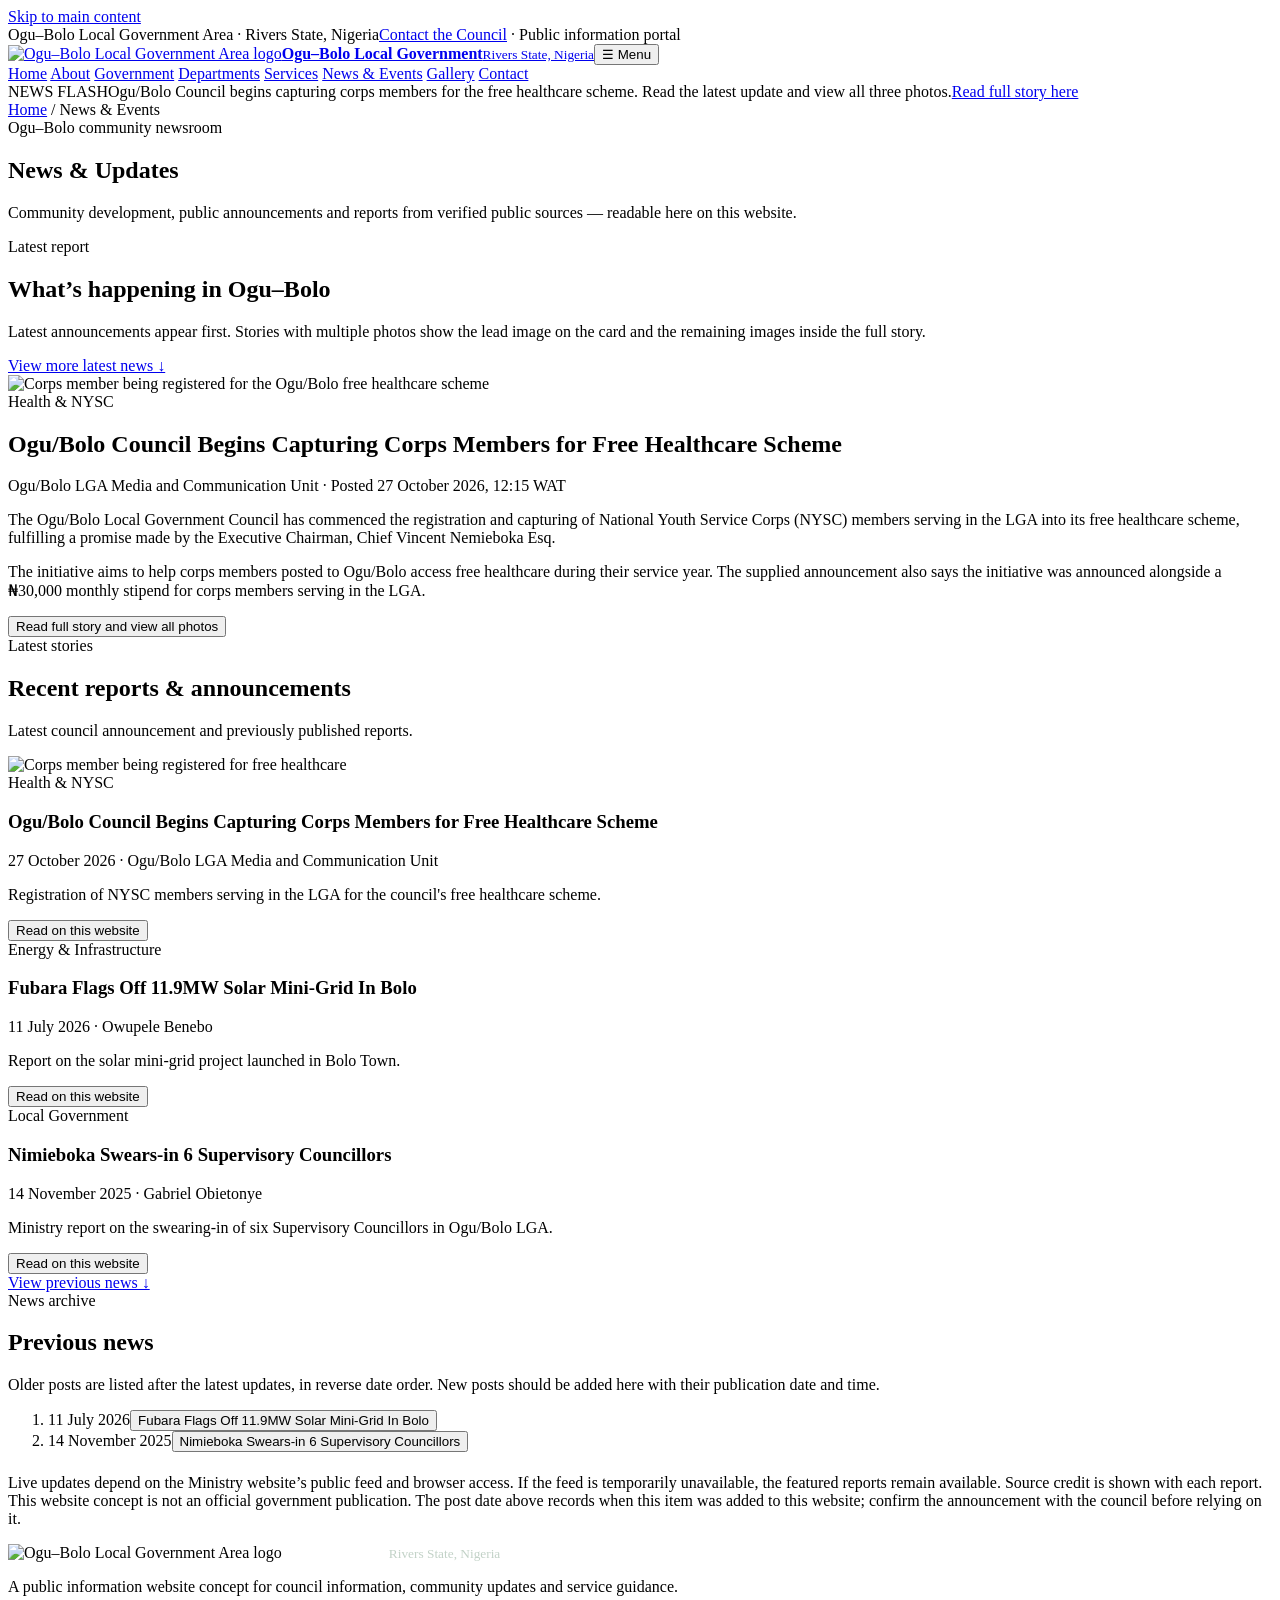
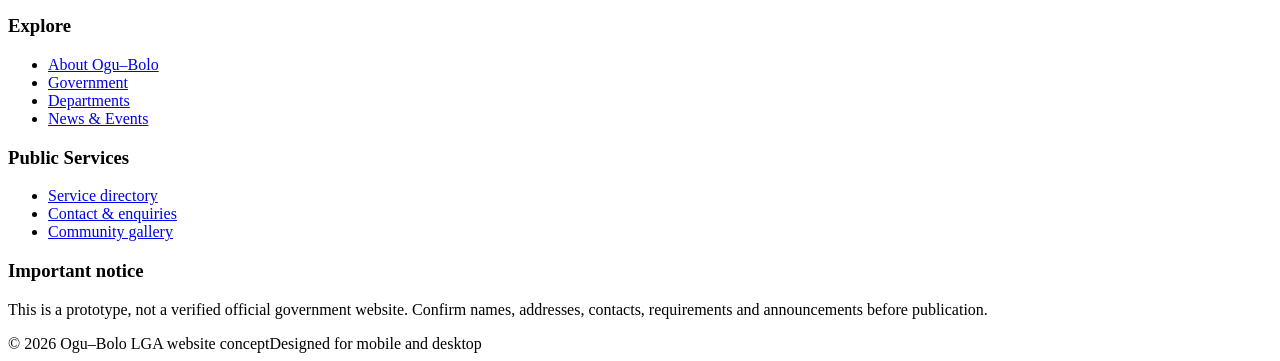
==== news.html @ e674a636 "Add files via upload" ====
<!doctype html>
<html lang="en"><head><meta charset="utf-8"><meta name="viewport" content="width=device-width,initial-scale=1"><meta name="theme-color" content="#0b5d3b"><meta name="description" content="News, notices and community event publishing area for Ogu–Bolo LGA."><title>News & Events | Ogu–Bolo LGA, Rivers State</title><link rel="stylesheet" href="css/style.css"><script src="js/main.js" defer></script></head>
<body><a class="skip" href="#main">Skip to main content</a>
<div class="utility"><div class="container"><span>Ogu–Bolo Local Government Area · Rivers State, Nigeria</span><span><a href="contact.html">Contact the Council</a> · Public information portal</span></div></div>
<header class="site-header"><div class="container nav-wrap"><a class="brand" href="index.html" aria-label="Ogu–Bolo LGA home"><img src="images/ogu-bolo-lga-logo.jpg" alt="Ogu–Bolo Local Government Area logo"><span><strong>Ogu–Bolo Local Government</strong><small>Rivers State, Nigeria</small></span></a><button class="menu-toggle" type="button" aria-expanded="false" aria-controls="primary-nav">☰ Menu</button><nav class="nav" id="primary-nav" aria-label="Main navigation">
      <a href="index.html">Home</a>
      <a href="about.html">About</a>
      <a href="government.html">Government</a>
      <a href="departments.html">Departments</a>
      <a href="services.html">Services</a>
      <a href="news.html" class="active">News & Events</a>
      <a href="gallery.html">Gallery</a>
      <a href="contact.html">Contact</a>
</nav></div></header><div class="news-flash" role="region" aria-label="News flash"><span class="flash-label">NEWS FLASH</span><span class="flash-message">Ogu/Bolo Council begins capturing corps members for the free healthcare scheme. Read the latest update and view all three photos.</span><a href="#read-solar" data-read-article="solar">Read full story here</a></div><main id="main">
<section class="page-hero"><div class="container"><div class="crumb"><a href="index.html">Home</a> / News & Events</div><span class="eyebrow">Ogu–Bolo community newsroom</span><h1>News & Updates</h1><p>Community development, public announcements and reports from verified public sources — readable here on this website.</p></div></section>
<section class="section news-editorial"><div class="container"><div class="news-section-heading"><div class="section-head"><span class="eyebrow">Latest report</span><h2>What’s happening in Ogu–Bolo</h2><p>Latest announcements appear first. Stories with multiple photos show the lead image on the card and the remaining images inside the full story.</p></div><a class="btn green view-more-latest" href="#latest-news">View more latest news ↓</a></div>
<article class="news-feature"><div class="news-feature-art"><img class="news-feature-original-photo" src="images/corps-health-capturing-1.jpg" alt="Corps member being registered for the Ogu/Bolo free healthcare scheme"></div><div class="news-feature-copy"><span class="news-category">Health & NYSC</span><h2>Ogu/Bolo Council Begins Capturing Corps Members for Free Healthcare Scheme</h2><p class="news-byline">Ogu/Bolo LGA Media and Communication Unit · Posted 27 October 2026, 12:15 WAT</p><p>The Ogu/Bolo Local Government Council has commenced the registration and capturing of National Youth Service Corps (NYSC) members serving in the LGA into its free healthcare scheme, fulfilling a promise made by the Executive Chairman, Chief Vincent Nemieboka Esq.</p><p>The initiative aims to help corps members posted to Ogu/Bolo access free healthcare during their service year. The supplied announcement also says the initiative was announced alongside a ₦30,000 monthly stipend for corps members serving in the LGA.</p><button class="btn green" type="button" data-read-article="corps-health">Read full story and view all photos</button></div></article>
<div class="section-head" id="latest-news"><span class="eyebrow">Latest stories</span><h2>Recent reports & announcements</h2><p id="live-news-status" aria-live="polite">Latest council announcement and previously published reports.</p></div><div class="news-story-grid" id="cms-news-list"></div><div class="news-story-grid" id="live-news-list"><article class="news-story"><img class="news-original-photo" src="images/corps-health-capturing-1.jpg" alt="Corps member being registered for free healthcare"><div class="card-body"><span class="news-category">Health & NYSC</span><h3>Ogu/Bolo Council Begins Capturing Corps Members for Free Healthcare Scheme</h3><p class="news-byline">27 October 2026 · Ogu/Bolo LGA Media and Communication Unit</p><p>Registration of NYSC members serving in the LGA for the council's free healthcare scheme.</p><button class="btn green" type="button" data-read-article="corps-health">Read on this website</button></div></article><article class="news-story"><div class="story-top"></div><div class="card-body"><span class="news-category">Energy & Infrastructure</span><h3>Fubara Flags Off 11.9MW Solar Mini-Grid In Bolo</h3><p class="news-byline">11 July 2026 · Owupele Benebo</p><p>Report on the solar mini-grid project launched in Bolo Town.</p><button class="btn green" type="button" data-read-article="solar">Read on this website</button></div></article><article class="news-story"><div class="story-top"></div><div class="card-body"><span class="news-category">Local Government</span><h3>Nimieboka Swears-in 6 Supervisory Councillors</h3><p class="news-byline">14 November 2025 · Gabriel Obietonye</p><p>Ministry report on the swearing-in of six Supervisory Councillors in Ogu/Bolo LGA.</p><button class="btn green" type="button" data-read-article="councillors">Read on this website</button></div></article></div><div class="news-bottom-actions"><a class="btn secondary" href="#previous-news">View previous news ↓</a></div><section class="previous-news" id="previous-news"><div class="section-head"><span class="eyebrow">News archive</span><h2>Previous news</h2><p>Older posts are listed after the latest updates, in reverse date order. New posts should be added here with their publication date and time.</p></div><ol class="previous-news-list"><li><time datetime="2026-07-11">11 July 2026</time><button type="button" data-read-article="solar">Fubara Flags Off 11.9MW Solar Mini-Grid In Bolo</button></li><li><time datetime="2025-11-14">14 November 2025</time><button type="button" data-read-article="councillors">Nimieboka Swears-in 6 Supervisory Councillors</button></li></ol></section><p class="small-note" style="margin-top:22px">Live updates depend on the Ministry website’s public feed and browser access. If the feed is temporarily unavailable, the featured reports remain available. Source credit is shown with each report. This website concept is not an official government publication. The post date above records when this item was added to this website; confirm the announcement with the council before relying on it.</p></div></section></main><footer class="footer"><div class="container"><div class="footer-grid">
<div><div class="brand"><img src="images/ogu-bolo-lga-logo.jpg" alt="Ogu–Bolo Local Government Area logo"><span><strong style="color:white">Ogu–Bolo LGA</strong><small style="color:#c2d2c7">Rivers State, Nigeria</small></span></div><p style="margin-top:16px">A public information website concept for council information, community updates and service guidance.</p></div>
<div><h3>Explore</h3><ul><li><a href="about.html">About Ogu–Bolo</a></li><li><a href="government.html">Government</a></li><li><a href="departments.html">Departments</a></li><li><a href="news.html">News & Events</a></li></ul></div>
<div><h3>Public Services</h3><ul><li><a href="services.html">Service directory</a></li><li><a href="contact.html">Contact & enquiries</a></li><li><a href="gallery.html">Community gallery</a></li></ul></div>
<div><h3>Important notice</h3><p>This is a prototype, not a verified official government website. Confirm names, addresses, contacts, requirements and announcements before publication.</p></div>
</div><div class="footer-bottom"><span>© <span data-year>2026</span> Ogu–Bolo LGA website concept</span><span>Designed for mobile and desktop</span></div></div></footer></body></html>
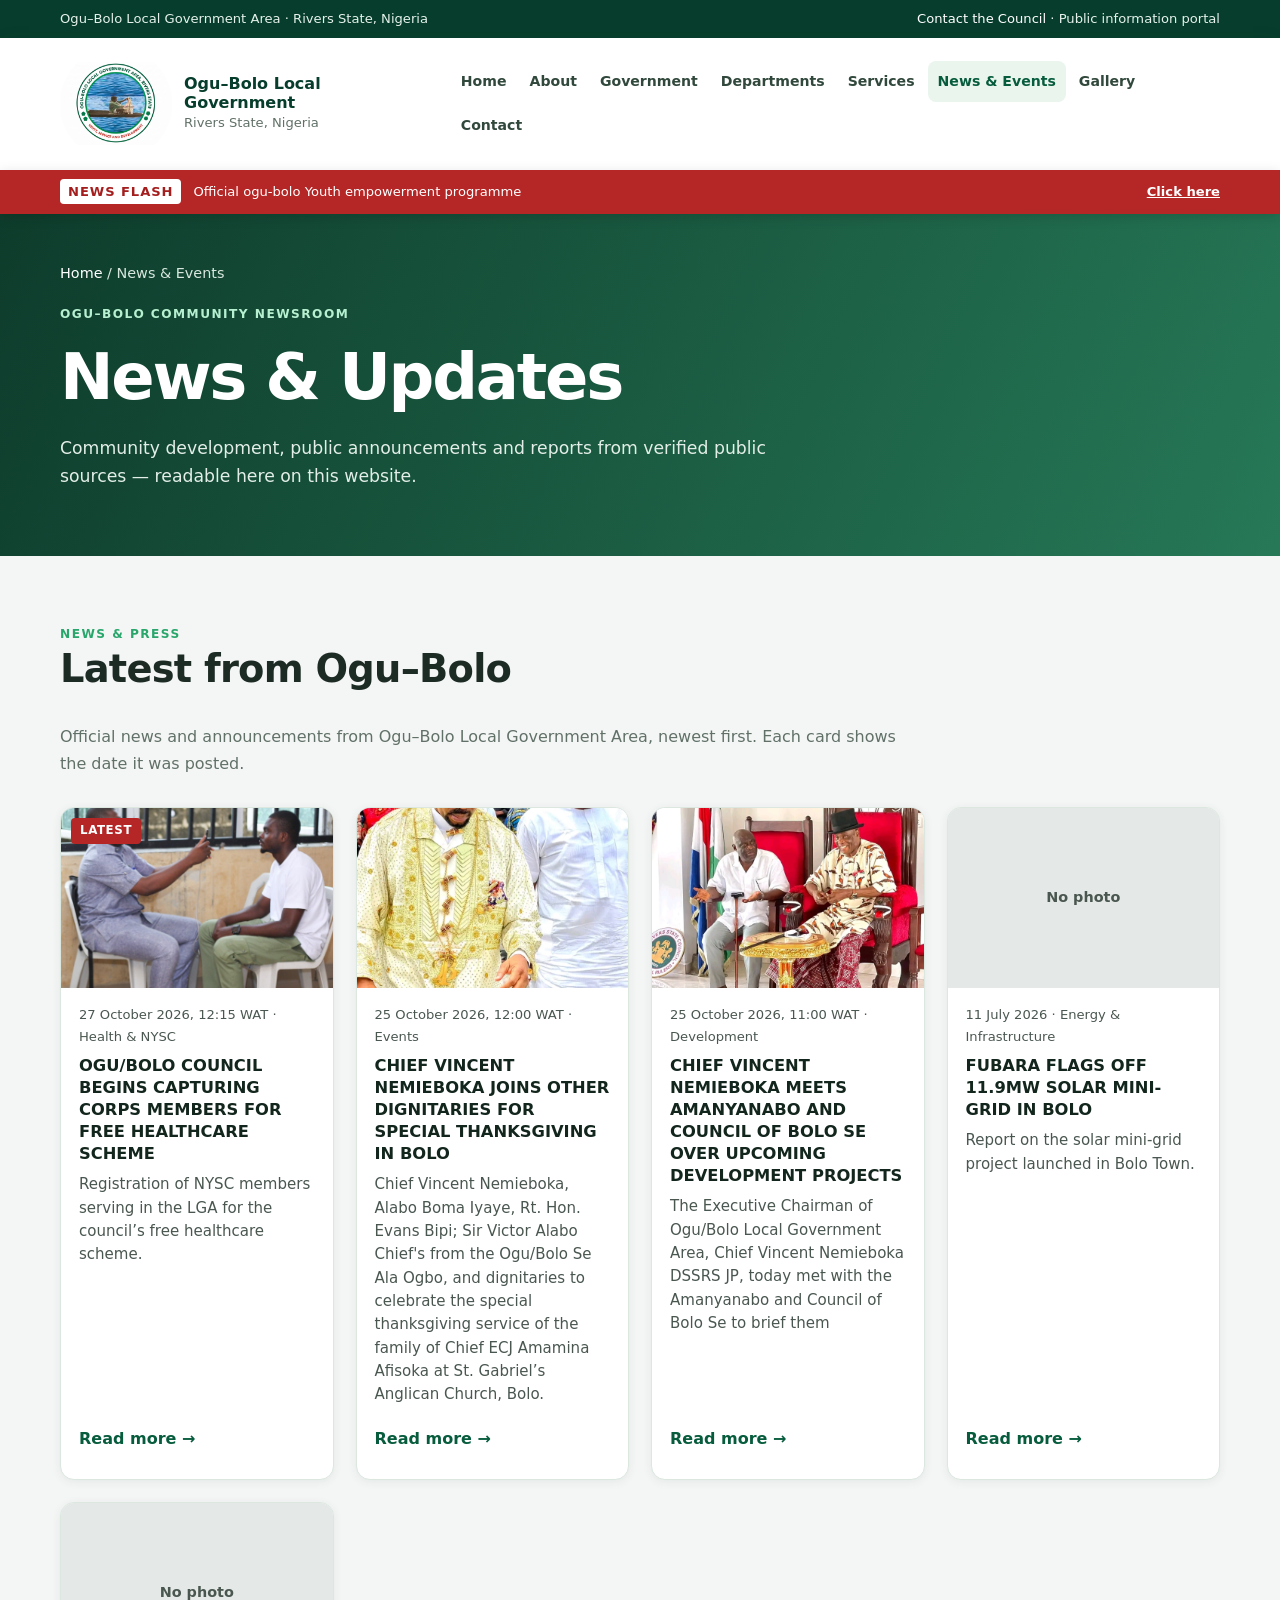
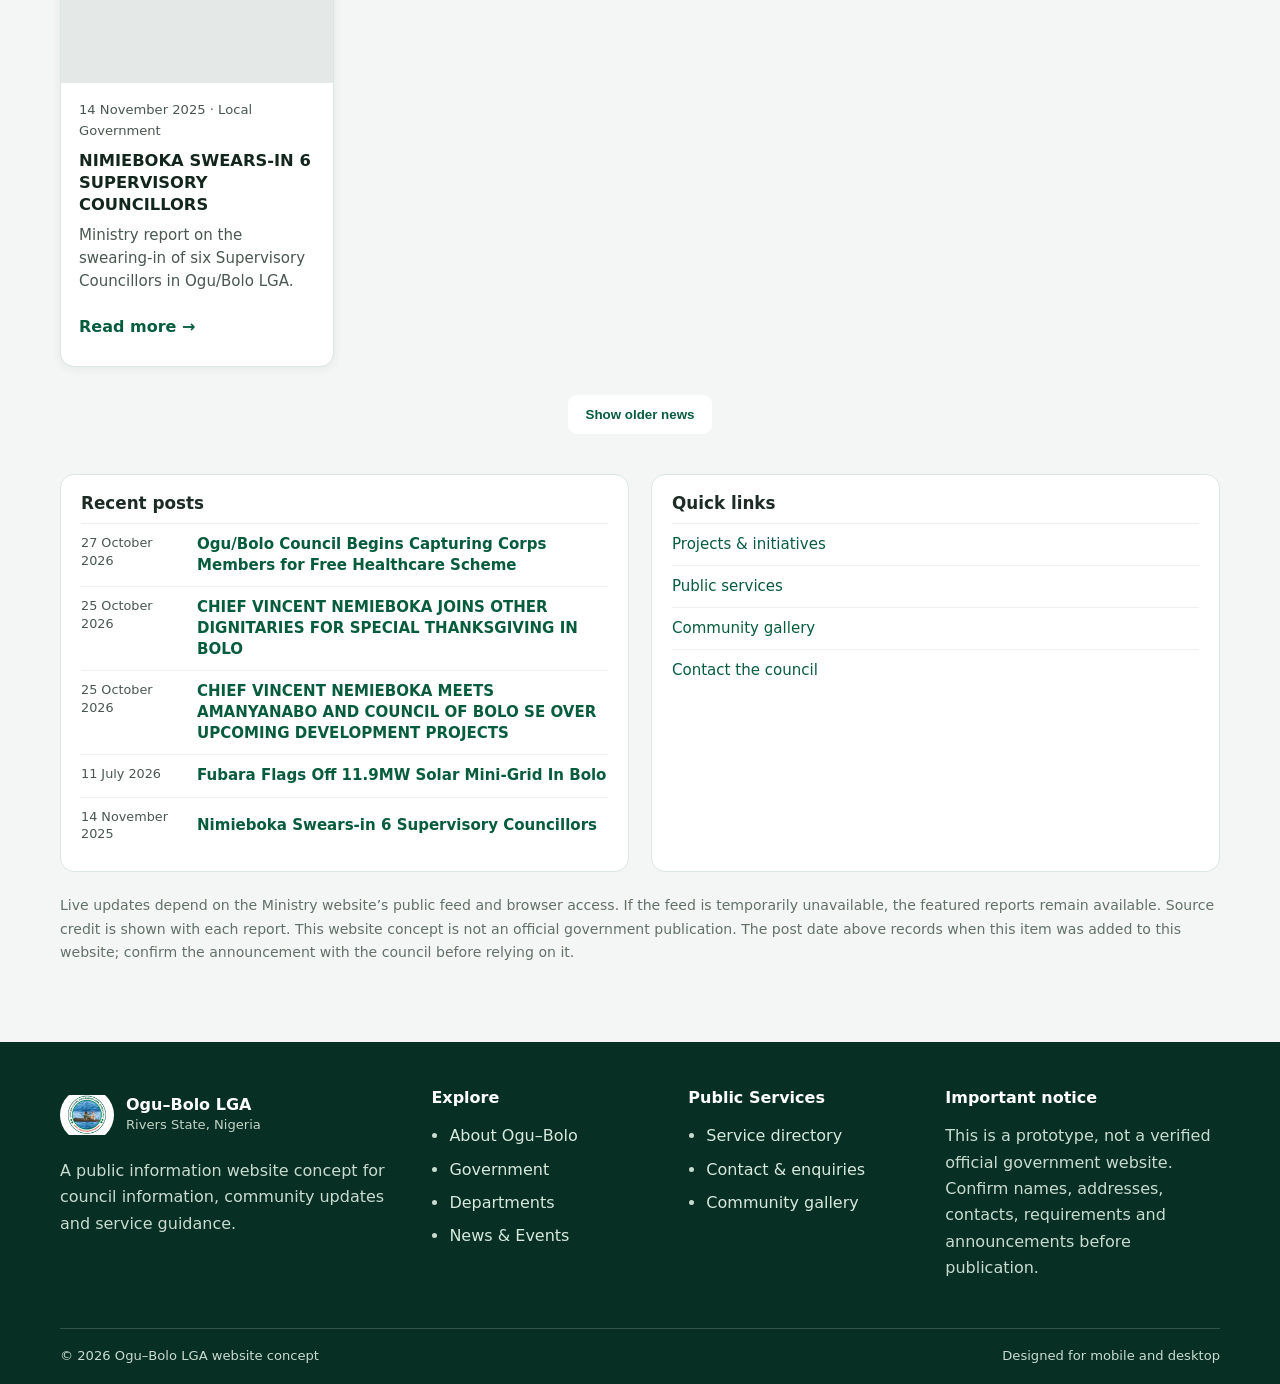
==== commit 3a00afda: "Add files via upload" ====
--- a/news.html
+++ b/news.html
@@ -13,9 +13,12 @@
       <a href="contact.html">Contact</a>
 </nav></div></header><div class="news-flash" role="region" aria-label="News flash"><span class="flash-label">NEWS FLASH</span><span class="flash-message">Ogu/Bolo Council begins capturing corps members for the free healthcare scheme. Read the latest update and view all three photos.</span><a href="#read-solar" data-read-article="solar">Read full story here</a></div><main id="main">
 <section class="page-hero"><div class="container"><div class="crumb"><a href="index.html">Home</a> / News & Events</div><span class="eyebrow">Ogu–Bolo community newsroom</span><h1>News & Updates</h1><p>Community development, public announcements and reports from verified public sources — readable here on this website.</p></div></section>
-<section class="section news-editorial"><div class="container"><div class="news-section-heading"><div class="section-head"><span class="eyebrow">Latest report</span><h2>What’s happening in Ogu–Bolo</h2><p>Latest announcements appear first. Stories with multiple photos show the lead image on the card and the remaining images inside the full story.</p></div><a class="btn green view-more-latest" href="#latest-news">View more latest news ↓</a></div>
-<article class="news-feature"><div class="news-feature-art"><img class="news-feature-original-photo" src="images/corps-health-capturing-1.jpg" alt="Corps member being registered for the Ogu/Bolo free healthcare scheme"></div><div class="news-feature-copy"><span class="news-category">Health & NYSC</span><h2>Ogu/Bolo Council Begins Capturing Corps Members for Free Healthcare Scheme</h2><p class="news-byline">Ogu/Bolo LGA Media and Communication Unit · Posted 27 October 2026, 12:15 WAT</p><p>The Ogu/Bolo Local Government Council has commenced the registration and capturing of National Youth Service Corps (NYSC) members serving in the LGA into its free healthcare scheme, fulfilling a promise made by the Executive Chairman, Chief Vincent Nemieboka Esq.</p><p>The initiative aims to help corps members posted to Ogu/Bolo access free healthcare during their service year. The supplied announcement also says the initiative was announced alongside a ₦30,000 monthly stipend for corps members serving in the LGA.</p><button class="btn green" type="button" data-read-article="corps-health">Read full story and view all photos</button></div></article>
-<div class="section-head" id="latest-news"><span class="eyebrow">Latest stories</span><h2>Recent reports & announcements</h2><p id="live-news-status" aria-live="polite">Latest council announcement and previously published reports.</p></div><div class="news-story-grid" id="cms-news-list"></div><div class="news-story-grid" id="live-news-list"><article class="news-story"><img class="news-original-photo" src="images/corps-health-capturing-1.jpg" alt="Corps member being registered for free healthcare"><div class="card-body"><span class="news-category">Health & NYSC</span><h3>Ogu/Bolo Council Begins Capturing Corps Members for Free Healthcare Scheme</h3><p class="news-byline">27 October 2026 · Ogu/Bolo LGA Media and Communication Unit</p><p>Registration of NYSC members serving in the LGA for the council's free healthcare scheme.</p><button class="btn green" type="button" data-read-article="corps-health">Read on this website</button></div></article><article class="news-story"><div class="story-top"></div><div class="card-body"><span class="news-category">Energy & Infrastructure</span><h3>Fubara Flags Off 11.9MW Solar Mini-Grid In Bolo</h3><p class="news-byline">11 July 2026 · Owupele Benebo</p><p>Report on the solar mini-grid project launched in Bolo Town.</p><button class="btn green" type="button" data-read-article="solar">Read on this website</button></div></article><article class="news-story"><div class="story-top"></div><div class="card-body"><span class="news-category">Local Government</span><h3>Nimieboka Swears-in 6 Supervisory Councillors</h3><p class="news-byline">14 November 2025 · Gabriel Obietonye</p><p>Ministry report on the swearing-in of six Supervisory Councillors in Ogu/Bolo LGA.</p><button class="btn green" type="button" data-read-article="councillors">Read on this website</button></div></article></div><div class="news-bottom-actions"><a class="btn secondary" href="#previous-news">View previous news ↓</a></div><section class="previous-news" id="previous-news"><div class="section-head"><span class="eyebrow">News archive</span><h2>Previous news</h2><p>Older posts are listed after the latest updates, in reverse date order. New posts should be added here with their publication date and time.</p></div><ol class="previous-news-list"><li><time datetime="2026-07-11">11 July 2026</time><button type="button" data-read-article="solar">Fubara Flags Off 11.9MW Solar Mini-Grid In Bolo</button></li><li><time datetime="2025-11-14">14 November 2025</time><button type="button" data-read-article="councillors">Nimieboka Swears-in 6 Supervisory Councillors</button></li></ol></section><p class="small-note" style="margin-top:22px">Live updates depend on the Ministry website’s public feed and browser access. If the feed is temporarily unavailable, the featured reports remain available. Source credit is shown with each report. This website concept is not an official government publication. The post date above records when this item was added to this website; confirm the announcement with the council before relying on it.</p></div></section></main><footer class="footer"><div class="container"><div class="footer-grid">
+<section class="section news-editorial"><div class="container"><div class="section-head"><span class="eyebrow">News &amp; Press</span><h2>Latest from Ogu–Bolo</h2><p>Official news and announcements from Ogu–Bolo Local Government Area, newest first. Each card shows the date it was posted.</p></div>
+<div class="cgrid" id="news-grid"></div>
+<noscript><p>Please turn on JavaScript to read the news stories on this page.</p></noscript>
+<div class="cmore"><button class="btn secondary" type="button" id="news-more" hidden>Show older news</button></div>
+<div class="cboxes" id="news-boxes" hidden><div class="cbox"><h3>Recent posts</h3><ul id="news-recent-list"></ul></div><div class="cbox"><h3>Quick links</h3><ul><li><a href="ward-projects.html">Projects &amp; initiatives</a></li><li><a href="services.html">Public services</a></li><li><a href="gallery.html">Community gallery</a></li><li><a href="contact.html">Contact the council</a></li></ul></div></div>
+<p class="small-note" style="margin-top:22px">Live updates depend on the Ministry website’s public feed and browser access. If the feed is temporarily unavailable, the featured reports remain available. Source credit is shown with each report. This website concept is not an official government publication. The post date above records when this item was added to this website; confirm the announcement with the council before relying on it.</p></div></section></main><footer class="footer"><div class="container"><div class="footer-grid">
 <div><div class="brand"><img src="images/ogu-bolo-lga-logo.jpg" alt="Ogu–Bolo Local Government Area logo"><span><strong style="color:white">Ogu–Bolo LGA</strong><small style="color:#c2d2c7">Rivers State, Nigeria</small></span></div><p style="margin-top:16px">A public information website concept for council information, community updates and service guidance.</p></div>
 <div><h3>Explore</h3><ul><li><a href="about.html">About Ogu–Bolo</a></li><li><a href="government.html">Government</a></li><li><a href="departments.html">Departments</a></li><li><a href="news.html">News & Events</a></li></ul></div>
 <div><h3>Public Services</h3><ul><li><a href="services.html">Service directory</a></li><li><a href="contact.html">Contact & enquiries</a></li><li><a href="gallery.html">Community gallery</a></li></ul></div>
--- a/css/style.css
+++ b/css/style.css
@@ -0,0 +1,123 @@
+*{box-sizing:border-box} :root{--green:#075c3d;--deep:#073d2c;--bright:#14945b;--red:#c73b35;--ink:#1d2b25;--muted:#617168;--pale:#f3f8f5;--line:#dbe7df;--white:#fff;--shadow:0 12px 34px rgba(8,54,36,.09)}html{scroll-behavior:smooth}body{padding-top:42px;margin:0;font-family:system-ui,-apple-system,BlinkMacSystemFont,"Segoe UI",sans-serif;color:var(--ink);line-height:1.65;background:#fff}a{color:var(--green);text-decoration:none}a:hover{text-decoration:underline}.container{width:min(1160px,92%);margin:auto}.utility{background:var(--deep);color:#e5f2eb;font-size:.82rem;padding:8px 0}.utility .container{display:flex;justify-content:space-between;gap:12px;flex-wrap:wrap}.utility a{color:#fff}.site-header{background:#fff;position:sticky;top:0;z-index:10;box-shadow:0 3px 18px #0b4a2d12}.nav-wrap{display:flex;align-items:center;justify-content:space-between;gap:18px;padding:10px 0}.brand{display:flex;align-items:center;gap:12px;color:var(--deep);min-width:0}.brand img{width:96px;height:96px;object-fit:contain;border-radius:50%;flex-shrink:0}.brand strong{display:block;font-size:1rem;line-height:1.2}.brand small{display:block;color:var(--muted);font-size:.82rem}.nav{display:flex;align-items:center;gap:3px;flex-wrap:wrap}.nav a{font-weight:650;font-size:.88rem;padding:9px 10px;border-radius:8px;color:#31483c}.nav a:hover,.nav a.active{background:#eaf5ee;color:var(--green)}.menu-toggle{display:none;border:1px solid var(--line);background:white;padding:9px 12px;border-radius:8px;color:var(--green);font-weight:700}.hero,.page-hero{background:linear-gradient(115deg,rgba(4,52,35,.96),rgba(8,102,64,.88));color:#fff}.hero{padding:90px 0}.hero-inner{max-width:760px}.eyebrow{display:inline-block;text-transform:uppercase;letter-spacing:.12em;font-weight:800;font-size:.76rem;color:#29a66c}.hero .eyebrow,.page-hero .eyebrow{color:#b6f0d0}h1,h2,h3{line-height:1.2;margin-top:0}h1{font-size:clamp(2.2rem,5vw,4rem);letter-spacing:-.035em;margin:12px 0 18px}h2{font-size:clamp(1.6rem,3vw,2.5rem);letter-spacing:-.02em}h3{font-size:1.2rem}.hero p,.page-hero p{font-size:1.08rem;max-width:760px;color:#e2eee7}.actions{display:flex;gap:12px;flex-wrap:wrap;margin-top:26px}.btn{display:inline-block;background:var(--red);color:#fff;padding:12px 18px;border-radius:9px;font-weight:750;border:0}.btn:hover{color:#fff;filter:brightness(.94);text-decoration:none}.btn.secondary{background:#fff;color:var(--green)}.btn.green{background:var(--green)}.small-note{font-size:.88rem;color:var(--muted)}.stats-band{background:var(--pale);border-bottom:1px solid var(--line)}.stats{display:grid;grid-template-columns:repeat(4,1fr);gap:18px;padding:22px 0}.stat strong,.stat span{display:block}.stat strong{color:var(--green);font-size:1.2rem}.stat span{font-size:.88rem;color:var(--muted)}.section{padding:64px 0}.section.alt{background:var(--pale)}.section-head{max-width:760px;margin-bottom:30px}.section-head p,.muted{color:var(--muted)}.grid{display:grid;gap:20px}.grid.four{grid-template-columns:repeat(4,1fr)}.grid.three{grid-template-columns:repeat(3,1fr)}.grid.two{grid-template-columns:repeat(2,1fr)}.card{background:#fff;border:1px solid var(--line);border-radius:16px;overflow:hidden;box-shadow:var(--shadow)}.card-body{padding:24px}.service-card{padding:24px}.service-card p,.card p{color:var(--muted)}.icon-tile{font-size:1.8rem;background:#e9f5ed;width:54px;height:54px;display:grid;place-items:center;border-radius:12px;margin-bottom:16px}.split{display:grid;grid-template-columns:1fr 1fr;align-items:center;gap:42px}.photo{min-height:310px;border-radius:18px;background:linear-gradient(135deg,#d2e9da,#76b99a);box-shadow:var(--shadow)}.check-list{padding-left:20px}.check-list li{margin:8px 0}.page-hero{padding:48px 0}.crumb{font-size:.9rem;margin-bottom:15px;color:#d9e8df}.crumb a{color:#fff}.notice{background:#fff7e8;border:1px solid #f0d5a5;padding:16px 18px;border-radius:10px;color:#614b21}.tag{display:inline-block;font-size:.76rem;font-weight:800;background:#e8f5ed;color:var(--green);padding:5px 9px;border-radius:99px}.gallery-tile{min-height:220px;display:flex;align-items:end;padding:22px;border-radius:15px;color:#fff;background:linear-gradient(0deg,rgba(0,0,0,.68),rgba(0,0,0,.04)),linear-gradient(135deg,#0a6844,#9acbb0);box-shadow:var(--shadow)}.gallery-tile h3{color:#fff}.profile-layout{display:grid;grid-template-columns:280px 1fr;gap:28px;align-items:start}.profile-placeholder{min-height:310px;border-radius:16px;background:linear-gradient(145deg,#e4f1e8,#a9d0b7);display:grid;place-items:center;color:var(--green);font-size:4rem}.profile-copy{background:#fff;border:1px solid var(--line);border-radius:16px;padding:28px;box-shadow:var(--shadow)}.footer{background:#082f23;color:#c9dbd0;padding:46px 0 18px}.footer-grid{display:grid;grid-template-columns:1.5fr 1fr 1fr 1.2fr;gap:28px}.footer h3{color:#fff;font-size:1rem}.footer a{color:#d7e8dd}.footer ul{padding-left:18px}.footer li{margin:7px 0}.footer .brand strong{color:#fff}.footer .brand small{color:#c2d2c7}.footer-bottom{border-top:1px solid #315345;margin-top:30px;padding-top:16px;display:flex;justify-content:space-between;gap:10px;flex-wrap:wrap;font-size:.82rem}.skip{position:absolute;left:-9999px}.skip:focus{left:12px;top:12px;background:#fff;padding:12px;z-index:99}@media(max-width:960px){.menu-toggle{display:block}.nav-wrap{flex-wrap:wrap}.nav{display:none;width:100%;flex-direction:column;align-items:stretch;padding:8px 0}.nav.open{display:flex}.nav a{padding:12px}.grid.four{grid-template-columns:repeat(2,1fr)}.footer-grid{grid-template-columns:repeat(2,1fr)}}@media(max-width:640px){body{padding-top:58px}.news-flash{min-height:58px;gap:7px;padding:6px 4%;font-size:.72rem;flex-wrap:wrap}.flash-message{min-width:45%;}.news-flash a{font-size:.72rem}.brand img{width:76px;height:76px}.brand strong{font-size:.9rem}.hero{padding:62px 0}.section{padding:44px 0}.grid.three,.grid.two,.grid.four,.split,.profile-layout{grid-template-columns:1fr}.stats{grid-template-columns:repeat(2,1fr)}.profile-placeholder{min-height:220px}.footer-grid{grid-template-columns:1fr}.utility .container{display:block}.utility .container span{display:block}.page-hero{padding:36px 0}}
+
+/* Fixed news flash: remains visible while the visitor scrolls */
+body{padding-top:42px}.news-flash{position:fixed;top:0;left:0;right:0;z-index:1000;min-height:42px;display:flex;align-items:center;gap:12px;padding:7px max(4%,calc((100% - 1160px)/2));background:#b52626;color:#fff;box-shadow:0 3px 12px #0002;font-size:.82rem;line-height:1.3}.flash-label{font-weight:900;letter-spacing:.07em;white-space:nowrap;background:#fff;color:#a41e1e;padding:4px 8px;border-radius:4px}.flash-message{flex:1}.news-flash a{color:#fff;text-decoration:underline;font-weight:750;white-space:nowrap}.site-header{top:0}.gallery-photo{position:absolute;inset:0;width:100%;height:100%;object-fit:cover;border-radius:15px;z-index:0}.gallery-tile{position:relative;overflow:hidden;background:#075c3d}.gallery-tile>div{position:relative;z-index:1;width:100%;padding-top:80px}.gallery-tile:has(.gallery-photo)::before{content:"";position:absolute;inset:0;background:linear-gradient(0deg,rgba(0,0,0,.78),rgba(0,0,0,.02) 90%);z-index:1}.profile-photo-link{display:block;border-radius:16px;overflow:hidden;background:#eaf3ed;text-align:center;border:1px solid var(--line)}.profile-photo-link img{display:block;width:100%;height:310px;object-fit:cover}.profile-photo-link span{display:block;padding:10px;font-size:.85rem;font-weight:700}@media(max-width:640px){body{padding-top:66px}.news-flash{min-height:66px;gap:7px;padding:7px 3%;font-size:.72rem}.flash-label{font-size:.68rem}.news-flash a{max-width:76px;white-space:normal}.site-header{top:66px}}
+
+/* October 2026 home-page refresh: news flash sits directly beneath the header and sticks while scrolling. */
+body{padding-top:0}
+.news-flash{position:sticky;top:0;left:auto;right:auto;z-index:20;min-height:44px}
+.site-header{position:relative;top:auto;z-index:10}
+.brand img{width:112px;height:112px}
+.home-hero{background:linear-gradient(110deg,rgba(4,43,31,.95),rgba(8,102,64,.77)),url('https://images.unsplash.com/photo-1516937941344-00b4e0337589?auto=format&fit=crop&w=1800&q=80') center/cover}
+.news-cards{align-items:stretch}
+.news-card{display:flex;flex-direction:column}
+.news-card .card-body{flex:1}
+.news-meta{font-size:.8rem;color:var(--muted);font-weight:700;margin:0 0 10px}
+.news-image{height:190px;position:relative;background-size:cover;background-position:center}
+.news-image .tag{position:absolute;left:16px;top:16px;background:#fff}
+.news-image-solar{background-image:linear-gradient(0deg,rgba(0,0,0,.2),rgba(0,0,0,.03)),url('https://images.unsplash.com/photo-1509391366360-2e959784a276?auto=format&fit=crop&w=900&q=80')}
+.news-image-council{background-image:linear-gradient(0deg,rgba(0,0,0,.2),rgba(0,0,0,.03)),url('https://images.unsplash.com/photo-1521737711867-e3b97375f902?auto=format&fit=crop&w=900&q=80')}
+.news-image-community{background-image:linear-gradient(0deg,rgba(0,0,0,.2),rgba(0,0,0,.03)),url('https://images.unsplash.com/photo-1500530855697-b586d89ba3ee?auto=format&fit=crop&w=900&q=80')}
+@media(max-width:640px){.brand img{width:80px;height:80px}.news-image{height:170px}.news-flash{position:sticky;top:0;min-height:58px}}
+
+/* In-site article reader */
+.article-reader{display:none;position:fixed;inset:0;z-index:1000;background:rgba(4,24,15,.78);padding:18px;overflow:auto;align-items:flex-start;justify-content:center}.article-reader.open{display:flex}.reader-panel{background:#fff;color:var(--ink);width:min(860px,100%);margin:24px auto;padding:clamp(20px,4vw,42px);border-radius:18px;box-shadow:0 20px 70px #0005;position:relative}.reader-close{position:sticky;top:0;float:right;border:0;border-radius:8px;background:var(--green);color:white;padding:10px 14px;font-weight:750;cursor:pointer}.reader-source{color:var(--green);font-weight:800;text-transform:uppercase;font-size:.78rem;letter-spacing:.08em;margin-top:25px}.reader-meta{color:var(--muted);font-size:.9rem;border-bottom:1px solid var(--line);padding-bottom:15px}.reader-content{font-size:1.02rem;line-height:1.8}.reader-content p{margin:0 0 1.1em}.reader-footnote{border-top:1px solid var(--line);padding-top:12px;color:var(--muted);font-size:.85rem}.live-summary{color:var(--muted);margin:10px 0 18px}.live-summary img{max-width:100%;height:auto}.live-summary p{margin:.4em 0}.news-flash{z-index:20}.news-flash a{white-space:nowrap}
+@media(max-width:600px){.article-reader{padding:8px}.reader-panel{padding:18px;border-radius:12px;margin:6px auto}.reader-close{position:relative}.reader-source{clear:both;padding-top:12px}}
+
+/* Ministry-inspired editorial news layout */
+.news-editorial{background:#f4f6f5}.news-editorial .section-head{max-width:850px}.news-feature{display:grid;grid-template-columns:minmax(0,1.1fr) minmax(280px,.9fr);gap:0;background:#fff;border:1px solid var(--line);border-radius:14px;overflow:hidden;box-shadow:0 8px 26px #0b5d3b0d;margin:24px 0 34px}.news-feature-art{min-height:310px;background:linear-gradient(135deg,#0b5d3b,#143d30);display:flex;align-items:center;justify-content:center;padding:35px;color:white;text-align:center}.news-feature-art .solar-mark{font-size:clamp(3rem,7vw,5.5rem);line-height:1}.news-feature-art p{margin:14px 0 0;color:#e3f4e9;font-weight:700}.news-feature-copy{padding:clamp(22px,4vw,38px);align-self:center}.news-category{display:inline-block;color:#0b5d3b;background:#e6f3eb;padding:5px 9px;border-radius:3px;font-size:.76rem;font-weight:800;text-transform:uppercase;letter-spacing:.06em}.news-byline{font-size:.87rem;color:var(--muted);margin:12px 0}.news-feature-copy h2{font-size:clamp(1.55rem,3vw,2.25rem);line-height:1.2;margin:13px 0}.news-feature-copy p{line-height:1.75}.news-story-grid{display:grid;grid-template-columns:repeat(3,minmax(0,1fr));gap:20px}.news-story{background:white;border:1px solid var(--line);border-radius:10px;overflow:hidden;display:flex;flex-direction:column}.news-story .story-top{height:8px;background:#0b5d3b}.news-story .card-body{padding:22px;display:flex;flex:1;flex-direction:column;align-items:flex-start}.news-story h3{font-size:1.12rem;line-height:1.35;margin:12px 0}.news-story p{line-height:1.65}.news-story .btn,.news-feature .btn{margin-top:auto}.live-summary{font-size:.94rem}.article-reader .reader-panel{border-radius:4px;max-width:820px}.article-reader #reader-title{font-size:clamp(1.7rem,4vw,2.5rem);line-height:1.2;margin:12px 0}.article-reader .reader-content{font-size:1.05rem;line-height:1.9}.article-reader .reader-content p:first-child{font-size:1.1rem}.article-reader .reader-content img{max-width:100%;height:auto}.article-reader .reader-content figure{margin:1.3rem 0}.article-reader .reader-content figcaption{font-size:.85rem;color:var(--muted)}
+@media(max-width:800px){.news-feature{grid-template-columns:1fr}.news-feature-art{min-height:220px}.news-story-grid{grid-template-columns:repeat(2,minmax(0,1fr))}}
+@media(max-width:560px){.news-story-grid{grid-template-columns:1fr}.news-feature-art{min-height:190px}}
+
+/* Preserve source-uploaded news photography without cropping or replacing it. */
+.news-original-photo{display:block;width:100%;height:auto;max-height:420px;object-fit:contain;background:#eef1ef;border-bottom:1px solid var(--line)}
+.news-feature-art:has(.news-feature-original-photo){padding:0;min-height:0;background:#f3f5f4;display:block}
+.news-feature-original-photo{display:block;width:100%;height:auto;max-height:560px;object-fit:contain;margin:0}
+.article-reader .reader-feature-photo{display:block;width:100%;height:auto;max-height:none;object-fit:contain;margin:0 0 1.25rem}
+.article-reader .reader-content img{width:auto;max-width:100%;height:auto;object-fit:contain}
+.article-reader .reader-content figure img{display:block;width:auto;max-width:100%;height:auto;object-fit:contain}
+
+
+/* Student bursary prototype form */
+.form-shell{max-width:900px;margin:28px auto 0;background:#fff;border:1px solid var(--line);border-radius:18px;padding:clamp(18px,4vw,36px);box-shadow:var(--shadow)}
+.bursary-form label{display:flex;flex-direction:column;gap:7px;font-weight:700;color:var(--deep);font-size:.94rem}
+.form-grid{display:grid;grid-template-columns:repeat(2,minmax(0,1fr));gap:18px;margin-bottom:22px}
+.bursary-form input,.bursary-form select{width:100%;min-width:0;padding:12px 13px;border:1px solid #cbd9d0;border-radius:8px;font:inherit;color:var(--ink);background:#fff}
+.bursary-form input:focus,.bursary-form select:focus{outline:3px solid #b9e7cc;border-color:var(--green)}
+.bursary-form .consent{display:flex;flex-direction:row;align-items:flex-start;gap:10px;font-weight:500;margin:12px 0 22px}
+.bursary-form .consent input{width:auto;margin-top:6px}
+@media(max-width:640px){.form-grid{grid-template-columns:1fr}.form-shell{padding:18px}}
+
+
+/* News feed image consistency: equal image frame, original image preserved without cropping. */
+.news-story .news-original-photo,.news-story .story-top{width:100%;aspect-ratio:16/9;height:auto;max-height:none;min-height:0;object-fit:contain;display:block;background:#edf1ee;border-bottom:1px solid var(--line)}
+.news-story .news-original-photo{padding:0}
+.news-feature-art:has(.news-feature-original-photo){aspect-ratio:16/9;min-height:0;max-height:560px;overflow:hidden}
+.news-feature-original-photo{width:100%;height:100%;max-height:none;aspect-ratio:16/9;object-fit:contain;background:#edf1ee}
+.news-more-wrap{display:flex;justify-content:center;align-items:center;gap:12px;flex-wrap:wrap;margin:28px auto 10px;text-align:center}
+.news-more-wrap p{width:100%;margin:0;color:var(--muted)}
+.news-more-wrap button:disabled{opacity:.55;cursor:wait}
+.footer .brand img{width:54px;height:54px;max-width:54px;object-fit:contain;border-radius:50%;flex-shrink:0}
+@media(max-width:560px){.news-feature-art:has(.news-feature-original-photo){aspect-ratio:4/3}.news-feature-original-photo{aspect-ratio:4/3}.news-story .news-original-photo,.news-story .story-top{aspect-ratio:16/9}}
+
+/* Live news summaries: show no more than three lines */
+.live-summary{display:-webkit-box;-webkit-box-orient:vertical;-webkit-line-clamp:3;line-clamp:3;overflow:hidden;max-height:5.1em;line-height:1.7em;margin:10px 0 16px}
+.live-summary p{margin:0;display:inline}
+.live-summary img,.live-summary figure{display:none}
+.form-actions{display:flex;gap:12px;flex-wrap:wrap;margin-top:18px}
+.form-help{font-size:.88rem;color:var(--muted)}
+.upload-label{display:block;border:1px dashed #9ab8a5;border-radius:10px;padding:14px;background:#f8fbf9}
+.registration-panel{border:1px solid var(--line);border-radius:14px;padding:22px;margin:24px 0;background:#f7fbf8}
+.captcha-box{border:1px solid var(--line);padding:14px;border-radius:10px;margin:18px 0;background:#f8fbf9}
+
+/* Bursary account flow prototype */
+.home-logo-display{width:clamp(130px,22vw,220px);height:clamp(130px,22vw,220px);object-fit:contain;background:#fff;border-radius:50%;padding:10px;margin:0 0 24px;box-shadow:0 12px 36px #001b1180}.auth-shell{max-width:680px;margin:0 auto;background:#fff;border:1px solid var(--line);border-radius:18px;padding:clamp(20px,4vw,38px);box-shadow:var(--shadow)}.auth-shell h2{color:var(--green)}.auth-shell label{display:block;font-weight:700;margin:14px 0}.auth-shell input,.bursary-form input,.bursary-form select,.bursary-form textarea{display:block;width:100%;padding:12px;border:1px solid #cbd9d0;border-radius:8px;margin-top:6px;font:inherit;background:#fff}.auth-links{display:flex;gap:14px;flex-wrap:wrap;margin-top:18px}.profile-upload{text-align:center;margin:0 auto 24px}.profile-preview{width:112px;height:112px;border-radius:50%;object-fit:cover;border:3px solid var(--line);background:#f1f6f2;margin:0 auto 10px}.form-help{display:block;font-size:.86rem;color:var(--muted);font-weight:400}.form-status{margin-top:12px;color:var(--green);font-weight:650}.auth-shell [hidden]{display:none!important}
+
+/* Student passport photograph placeholder and preview */
+.profile-upload{display:flex;flex-direction:column;align-items:flex-start;gap:10px;margin:18px 0 24px;padding:18px;border:1px solid var(--line);border-radius:14px;background:#f8fbf9}
+.profile-preview{width:132px;height:132px;border-radius:50%;border:2px dashed #7d9b8a;background:#edf3ef;display:flex;align-items:center;justify-content:center;overflow:hidden;color:#315b45;text-align:center;font-weight:700;font-size:.85rem;padding:12px;object-fit:cover}
+.profile-preview img{width:100%;height:100%;object-fit:cover;border-radius:50%}
+
+/* Student account password strength and personalized welcome */
+.password-strength{display:block;font-size:.88rem;font-weight:800;margin-top:8px;color:var(--green)}.strength-track{display:block;height:7px;background:#e5ebe7;border-radius:99px;overflow:hidden;margin-top:7px}.strength-track span{display:block;height:100%;width:0;transition:width .2s ease,background .2s ease}.strength-weak{background:#b52626}.strength-fair{background:#e0a12b}.strength-good{background:#6c9d3e}.strength-strong{background:#0b7a49}.personal-welcome{background:linear-gradient(135deg,#e9f5ed,#f7fbf8);border:1px solid #c9e2d2;border-left:5px solid var(--green);border-radius:14px;padding:22px 24px;margin:0 0 26px}.personal-welcome h2{margin:0 0 8px;color:var(--green)}.personal-welcome p{margin:0;color:#345346;line-height:1.65}
+
+/* News publishing layout */
+.news-section-heading{display:flex;align-items:flex-start;justify-content:space-between;gap:18px;flex-wrap:wrap}.news-section-heading .section-head{flex:1;min-width:240px}.view-more-latest{white-space:nowrap;margin-top:8px}.news-card-photo{display:block;width:100%;height:220px;object-fit:cover}.news-bottom-actions{display:flex;justify-content:center;margin:26px 0 36px}.previous-news{background:#fff;border:1px solid var(--line);border-radius:12px;padding:clamp(18px,3vw,30px);margin-top:20px}.previous-news-list{list-style:none;margin:0;padding:0}.previous-news-list li{display:flex;gap:18px;align-items:center;padding:15px 0;border-bottom:1px solid var(--line);flex-wrap:wrap}.previous-news-list li:last-child{border-bottom:0}.previous-news-list time{color:var(--muted);font-size:.9rem;min-width:130px}.previous-news-list button{background:none;border:0;color:var(--green,#0b5d3b);font:inherit;font-weight:700;text-align:left;text-decoration:underline;cursor:pointer}.news-story .news-original-photo{display:block;width:100%;aspect-ratio:16/9;object-fit:cover}.reader-content figure img{display:block;width:100%;height:auto;border-radius:8px}.reader-content figure figcaption{font-size:.85rem;color:var(--muted);margin-top:6px}@media(max-width:560px){.view-more-latest{margin:0 0 12px}.news-card-photo{height:200px}.previous-news-list time{width:100%}}
+
+/* Ogu/Bolo leadership spotlight: card-based directory adapted to the council site */
+.leadership-spotlight{background:#f7faf8}.spotlight-lead-grid{display:grid;grid-template-columns:repeat(2,minmax(0,1fr));gap:22px;margin:26px 0 34px}.spotlight-ward-grid{display:grid;grid-template-columns:repeat(3,minmax(0,1fr));gap:18px}.spotlight-card{height:100%;overflow:hidden;background:#fff;border:1px solid var(--line);border-radius:16px;box-shadow:0 8px 24px rgba(14,49,31,.06)}.spotlight-primary{display:flex;align-items:center;gap:20px;padding:22px}.spotlight-avatar{flex:0 0 112px;width:112px;height:112px;border-radius:12px;overflow:hidden;background:#e7efe9}.spotlight-avatar img{width:100%;height:100%;object-fit:cover}.spotlight-placeholder{display:flex;align-items:center;justify-content:center;color:#0b5d3b;font-weight:800;font-size:1.65rem;background:linear-gradient(135deg,#e4eee7,#f5f8f5);border:1px solid #d6e3da}.spotlight-card-copy{padding:18px}.spotlight-primary .spotlight-card-copy{padding:0}.spotlight-role{display:inline-block;color:#0b5d3b;font-size:.78rem;font-weight:800;letter-spacing:.07em;text-transform:uppercase}.spotlight-card h3{margin:7px 0;font-size:1.05rem;line-height:1.35}.spotlight-card p{margin:6px 0;color:var(--muted);font-size:.92rem}.spotlight-link{display:inline-block;margin-top:10px;color:#0b5d3b;font-weight:750;text-decoration:none}.spotlight-ward-heading{display:flex;align-items:baseline;justify-content:space-between;gap:16px;margin:0 0 16px}.spotlight-ward-heading h3{margin:0}.spotlight-ward-heading p{margin:0;color:var(--muted)}.ward-spotlight-card .spotlight-avatar{width:100%;height:125px;border-radius:0;display:flex;align-items:center;justify-content:center}.spotlight-note{margin-top:20px}@media(max-width:760px){.spotlight-lead-grid{grid-template-columns:1fr}.spotlight-ward-grid{grid-template-columns:repeat(2,minmax(0,1fr))}.spotlight-primary{align-items:flex-start;gap:14px;padding:16px}.spotlight-primary .spotlight-avatar{flex-basis:88px;width:88px;height:100px}.spotlight-card-copy{padding:14px}}@media(max-width:430px){.spotlight-ward-grid{grid-template-columns:1fr}.spotlight-ward-heading{display:block}}
+
+/* Swiper-based Ogu/Bolo Legislative Spotlight */
+.ogu-bolo-leaders{position:relative;padding:8px 48px 44px;overflow:hidden}.ogu-bolo-leaders .swiper-slide{height:auto;display:flex}.swiper-leader-card{width:100%;display:flex;flex-direction:column}.swiper-leader-photo{height:235px;overflow:hidden;background:#e7efe9}.swiper-leader-photo img{display:block;width:100%;height:100%;object-fit:cover;object-position:center 25%}.leader-placeholder{height:100%;width:100%;display:flex;align-items:center;justify-content:center;background:linear-gradient(135deg,#e4eee7,#f5f8f5);color:#0b5d3b;font-size:2.5rem;font-weight:800}.swiper-leader-card .spotlight-card-copy{padding:18px}.ogu-bolo-leaders .swiper-button-prev,.ogu-bolo-leaders .swiper-button-next{color:#0b5d3b}.ogu-bolo-leaders .swiper-pagination-bullet-active{background:#0b5d3b}.ogu-bolo-leaders .swiper-pagination{bottom:8px}@media(max-width:767px){.ogu-bolo-leaders{padding:8px 34px 42px}.swiper-leader-photo{height:260px}.ogu-bolo-leaders .swiper-button-prev,.ogu-bolo-leaders .swiper-button-next{transform:scale(.78)}}
+
+/* News article view inspired by the Rivers State Ministry of Information article layout. */
+.article-page-layout{max-width:900px!important;padding:clamp(20px,4vw,46px)!important;border-radius:5px!important}.article-page-layout #reader-title{font-size:clamp(1.8rem,4vw,2.65rem);font-weight:750;color:#202923;margin:12px 0 16px}.article-page-layout .reader-source{display:block;margin-top:20px;color:#0b5d3b}.article-page-layout .reader-meta{font-size:.92rem;color:#6a746e;border-bottom:1px solid #e0e5e1;padding-bottom:18px;margin-bottom:22px}.article-page-layout .reader-content{font-size:1.04rem;line-height:1.85;color:#28332d}.article-page-layout .reader-content p{margin:0 0 1.15rem}.article-page-layout .reader-feature-photo,.article-page-layout .article-lead-image img{display:block;width:100%;height:auto;max-height:none;object-fit:contain;margin:0 0 24px}.article-page-layout .article-lead-image{margin:0 0 24px}.article-page-layout .article-inline-media figure{margin:22px 0}.article-page-layout .article-inline-media img{display:block;width:100%;height:auto}.article-page-layout figcaption{font-size:.88rem;color:#69756e;margin-top:8px}.article-original-link{margin-top:12px;font-weight:700}.article-original-link a{color:#075c3d;text-decoration:underline}
+
+
+/* News and Projects card grids (Rivers State style) */
+.cgrid{display:grid;grid-template-columns:repeat(auto-fill,minmax(270px,1fr));gap:22px;margin-top:8px}
+.ccard{background:#fff;border:1px solid var(--line);border-radius:14px;overflow:hidden;box-shadow:0 2px 10px rgba(8,54,36,.07);display:flex;flex-direction:column}
+.cphoto{height:180px;background:#cfe0d6;color:var(--green);display:flex;align-items:center;justify-content:center;font-size:.9rem;font-weight:600;position:relative;overflow:hidden}
+.cphoto img{width:100%;height:100%;object-fit:cover;display:block}
+.cphoto.nophoto{background:#e4e8e6;color:#4a5750}
+.ctag{position:absolute;top:10px;left:10px;background:#b52626;color:#fff;font-size:.74rem;font-weight:800;letter-spacing:.05em;padding:3px 9px;border-radius:4px}
+.ctag.done{background:var(--green)}.ctag.going{background:#8a5a00}
+.cbody{padding:16px 18px 20px;display:flex;flex-direction:column;gap:8px;flex:1}
+.cmeta{font-size:.82rem;color:#4a5750}
+.ccard h3{margin:0;font-size:1.02rem;line-height:1.35;font-weight:800;text-transform:uppercase;color:#13261d}
+.ccard p{margin:0;font-size:.94rem;line-height:1.55;color:#4a5750}
+.clink{margin-top:auto;padding:6px 0 0;background:none;border:0;font:inherit;font-weight:700;color:var(--green);cursor:pointer;text-align:left;min-height:44px}
+.clink:hover{text-decoration:underline}
+.cmore{text-align:center;margin-top:28px}
+.cfilters{display:flex;flex-wrap:wrap;gap:10px;align-items:center;margin:0 0 22px}
+.cchip{background:#fff;border:2px solid var(--green);color:var(--green);font:inherit;font-weight:700;padding:8px 16px;border-radius:999px;cursor:pointer;min-height:44px}
+.cchip[aria-pressed="true"]{background:var(--green);color:#fff}
+.cselect{font:inherit;padding:10px 12px;border:2px solid var(--green);border-radius:8px;background:#fff;color:var(--ink);min-height:44px}
+.cempty{padding:28px;border:1px dashed var(--line);border-radius:14px;color:#4a5750;background:var(--pale)}
+.cboxes{display:grid;grid-template-columns:repeat(auto-fit,minmax(280px,1fr));gap:22px;margin-top:40px}
+.cbox{border:1px solid var(--line);border-radius:14px;padding:18px 20px;background:#fff}
+.cbox h3{margin:0 0 10px;font-size:1.05rem}
+.cbox ul{list-style:none;margin:0;padding:0}
+.cbox li{display:flex;gap:12px;padding:10px 0;border-top:1px solid #edf1ee;font-size:.94rem;line-height:1.4}
+.cbox time{flex:0 0 104px;font-size:.8rem;color:#4a5750}
+.cbox button{background:none;border:0;padding:0;font:inherit;font-weight:600;color:var(--green);cursor:pointer;text-align:left}
